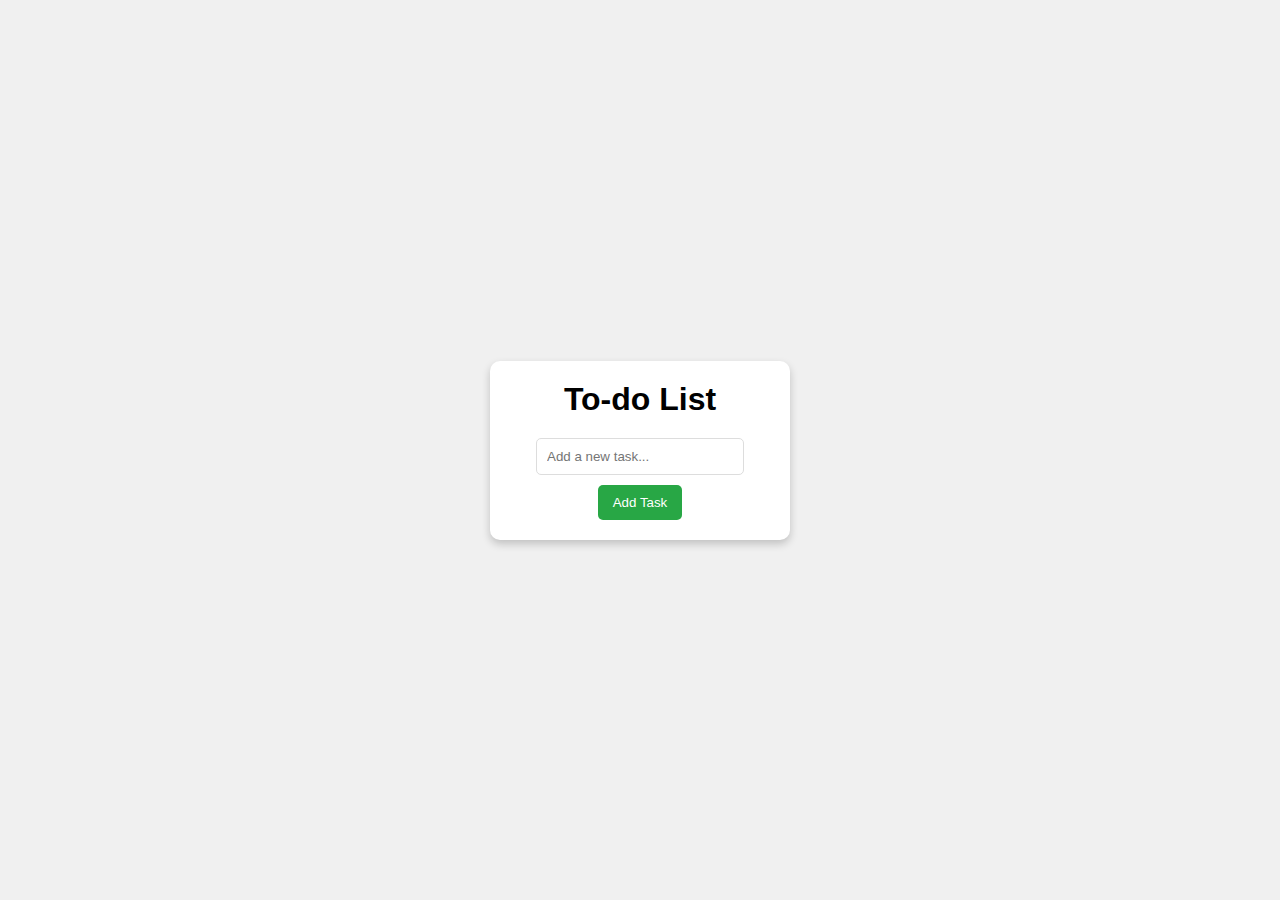
==== index.html @ 4ab09b95 "Add files via upload" ====
<!DOCTYPE html>
<html lang="en">
<head>
	<meta charset="UTF-8">
	<meta name="viewport" content="width=device-width, initial-scale=1">
	<title>
		To-Do List
	</title>
	<link rel="stylesheet" href="tdl.css">
</head>
<body>
	<div class="todo-container">
		<h1>To-do List</h1>
		<input type="text" id="taskInput" placeholder="Add a new task...">
		<button id="addTaskbutton">
			Add Task
		</button>
		<ul id="taskList">
		</ul>
	</div>

	<script src="tdl.js">
	</script>
</body>
</html>
---- tdl.css ----
* {
    margin: 0;
    padding: 0;
    box-sizing: border-box;
}

body {
    font-family: Arial, sans-serif;
    background-color: #f0f0f0;
    display: flex;
    justify-content: center;
    align-items: center;
    height: 100vh;
}

.todo-container {
    background-color: white;
    padding: 20px;
    border-radius: 10px;
    box-shadow: 0px 4px 8px rgba(0, 0, 0, 0.2);
    width: 300px;
    text-align: center;
}

h1 {
    margin-bottom: 20px;
}

input[type="text"] {
    width: 80%;
    padding: 10px;
    margin-bottom: 10px;
    border: 1px solid #ddd;
    border-radius: 5px;
}

button {
    padding: 10px 15px;
    background-color: #28a745;
    color: white;
    border: none;
    border-radius: 5px;
    cursor: pointer;
}

button:hover {
    background-color: #218838;
}

ul {
    list-style-type: none;
    padding: 0;
}

li {
    background-color: #f8f9fa;
    padding: 10px;
    margin-bottom: 5px;
    border-radius: 5px;
    display: flex;
    justify-content: space-between;
    align-items: center;
}

li .delete {
    color: red;
    cursor: pointer;
}
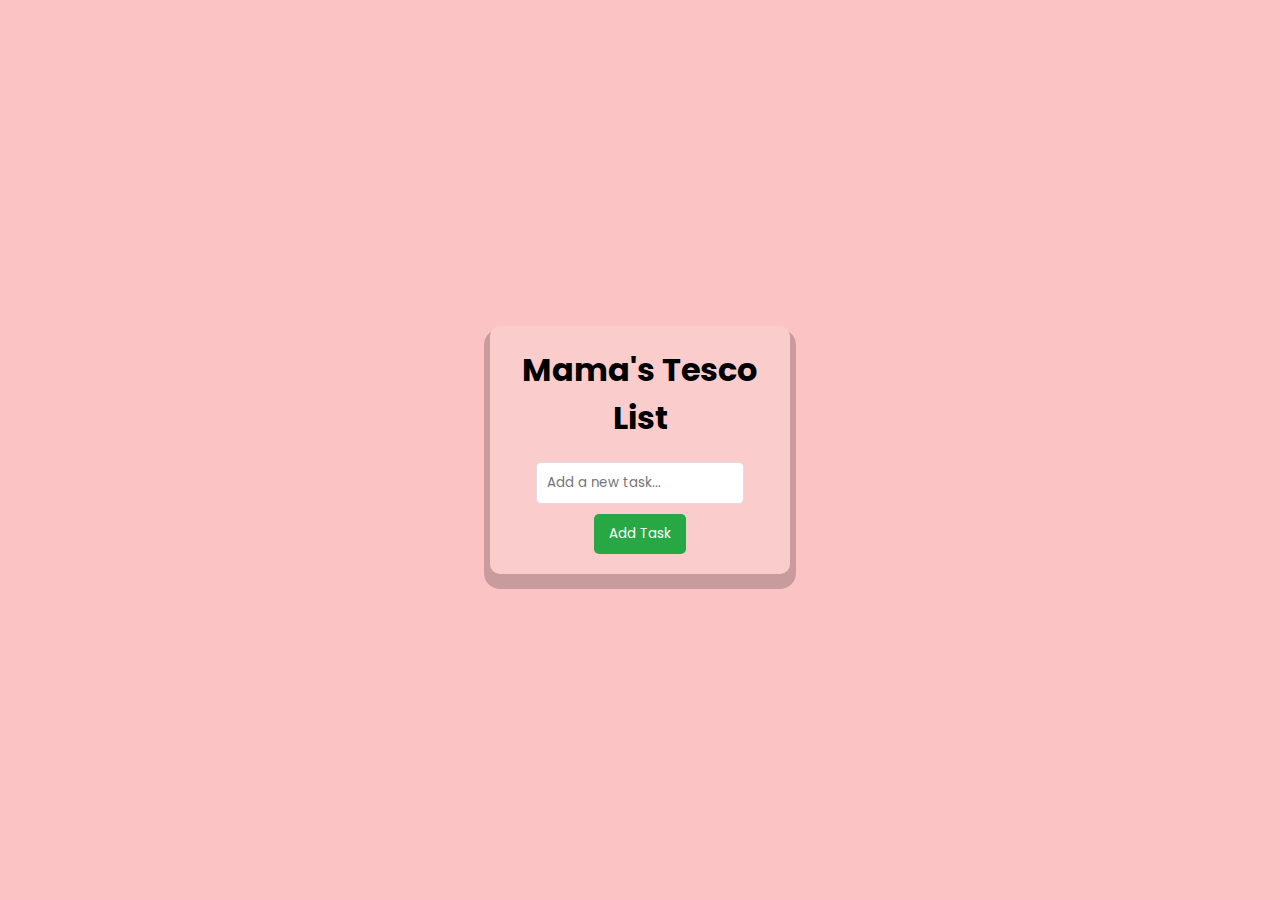
==== commit 1ae139ff: "Update index.html" ====
--- a/index.html
+++ b/index.html
@@ -7,12 +7,13 @@
 		To-Do List
 	</title>
 	<link rel="stylesheet" href="tdl.css">
+	<link href="https://fonts.googleapis.com/css2?family=Poppins:wght@300;400;600&display=swap" rel="stylesheet">
 </head>
 <body>
 	<div class="todo-container">
-		<h1>To-do List</h1>
+		<h1>Mama's Tesco List</h1>
 		<input type="text" id="taskInput" placeholder="Add a new task...">
-		<button id="addTaskbutton">
+		<button id="addTaskButton">
 			Add Task
 		</button>
 		<ul id="taskList">
@@ -22,4 +23,4 @@
 	<script src="tdl.js">
 	</script>
 </body>
-</html>+</html>
--- a/tdl.css
+++ b/tdl.css
@@ -6,7 +6,7 @@
 
 body {
     font-family: Arial, sans-serif;
-    background-color: #f0f0f0;
+    background-color: #fbc3c3;
     display: flex;
     justify-content: center;
     align-items: center;
@@ -14,10 +14,11 @@
 }
 
 .todo-container {
-    background-color: white;
+    font-family: 'Poppins', sans-serif;
+    background-color: #ffffff26;
     padding: 20px;
     border-radius: 10px;
-    box-shadow: 0px 4px 8px rgba(0, 0, 0, 0.2);
+    box-shadow: 0px 9px 0px 6px rgba(0, 0, 0, 0.2);
     width: 300px;
     text-align: center;
 }
@@ -66,3 +67,35 @@
     color: red;
     cursor: pointer;
 }
+
+/* Style the task list item */
+li {
+    list-style: none; /* Remove the default bullet points */
+    margin: 10px 0;
+}
+
+/* Make the task container a flex container */
+.task-container {
+    display: flex;
+    justify-content: space-between;  /* Space out the task text and checkbox */
+    align-items: center;  /* Vertically align both elements */
+    font-size: 18px;
+    width: 100%;
+}
+
+/* Style the checkbox */
+input[type="checkbox"] {
+    margin-left: auto;  /* Add space between task text and checkbox */
+}
+
+/* Apply the Poppins font to the entire to-do list */
+#taskList {
+    font-family: 'Poppins', sans-serif;
+}
+
+/* Or if you want to apply it to the input and button as well */
+#taskInput, #addTaskButton {
+    font-family: 'Poppins', sans-serif;
+}
+
+
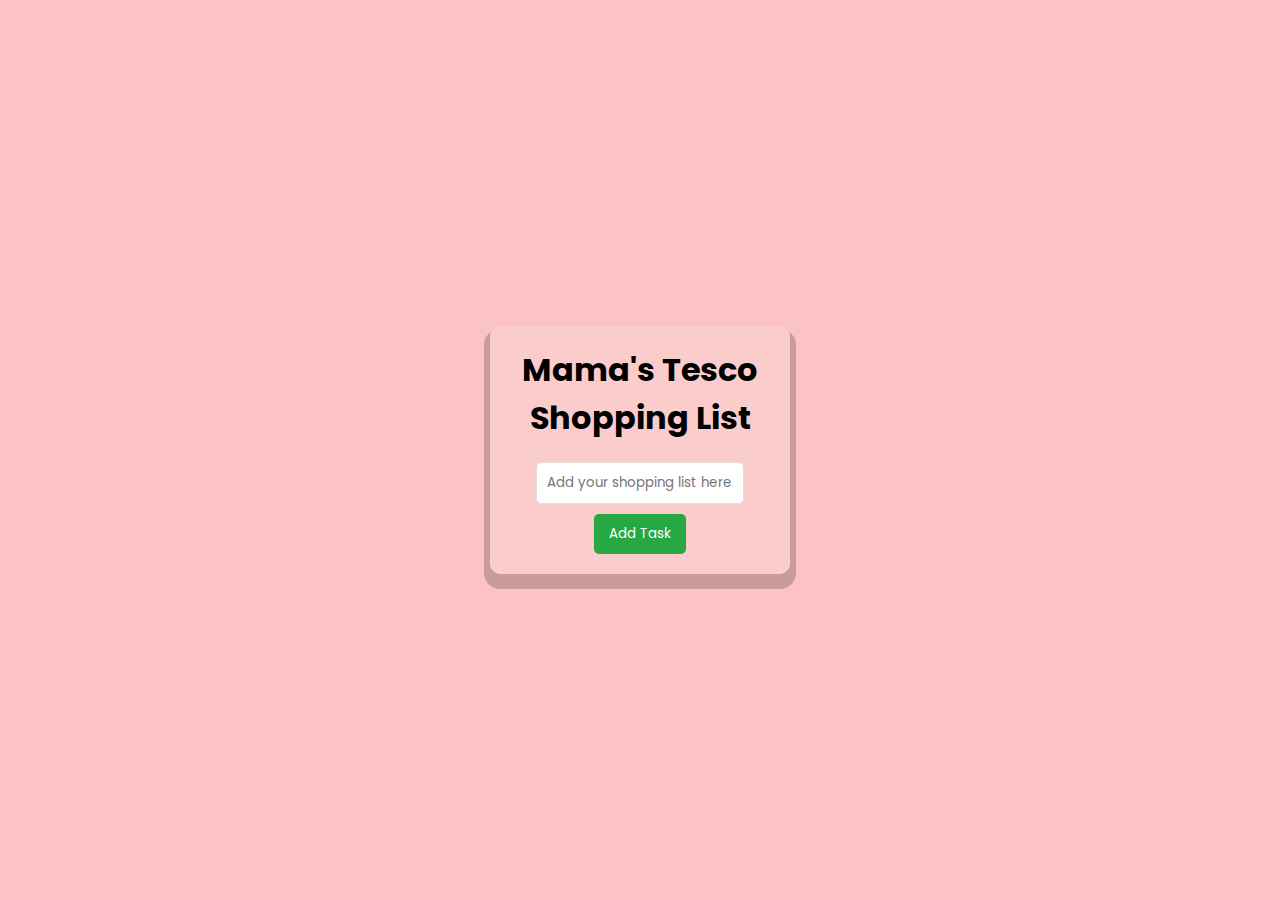
==== commit b67bdddf: "Update index.html" ====
--- a/index.html
+++ b/index.html
@@ -11,8 +11,8 @@
 </head>
 <body>
 	<div class="todo-container">
-		<h1>Mama's Tesco List</h1>
-		<input type="text" id="taskInput" placeholder="Add a new task...">
+		<h1>Mama's Tesco Shopping List</h1>
+		<input type="text" id="taskInput" placeholder="Add your shopping list here...">
 		<button id="addTaskButton">
 			Add Task
 		</button>
